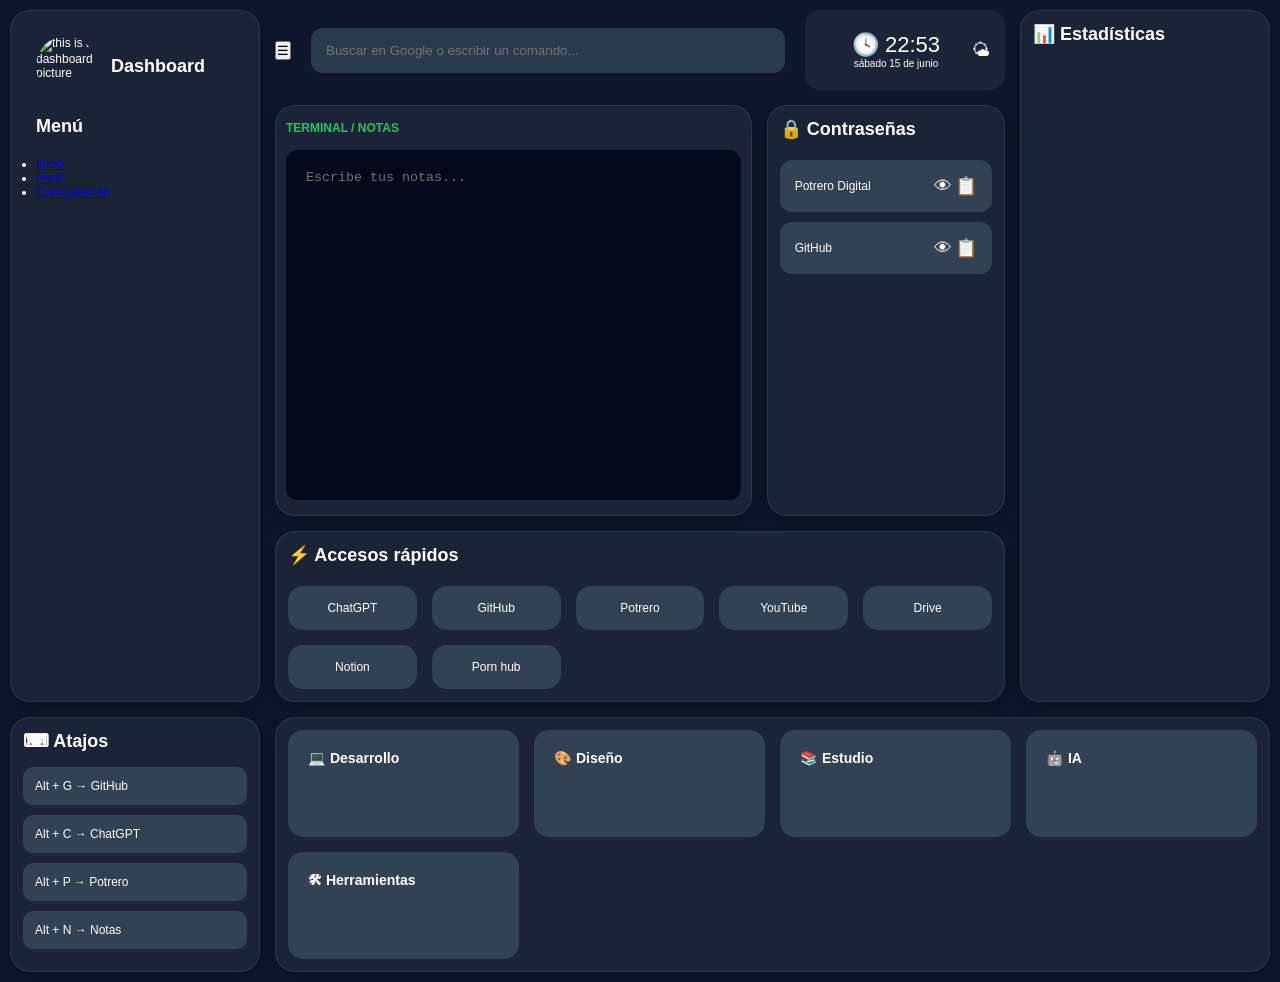
==== index.html @ 25eb0b9f "Add files via upload" ====
<!DOCTYPE html>
<html lang="en">
<head>
    <meta charset="UTF-8">
    <meta name="viewport" content="width=device-width, initial-scale=1.0">
    <link rel="stylesheet" href="styles.css">
    <title>Document</title>
</head>
<body>
    <div class="dashboard">
        <!-- side bar -->
        <aside class="sidebar card">
            <div class="perfil">
                <img src="avatar.png" alt="this is a dashboard picture">
                <div>
                    <h2>Dashboard</h2>
                </div>
            </div>
            <h2>Menú</h2>
            <ul>
                <li><a href="#">Inicio</a></li>
                <li><a href="#">Perfil</a></li>
                <li><a href="#">Configuración</a></li>
            </ul>
        </aside>
        
        <!-- atajos  -->
        <section class="shortcuts card">

            <h2>⌨ Atajos</h2>

            <ul>
                <li>Alt + G → GitHub</li>
                <li>Alt + C → ChatGPT</li>
                <li>Alt + P → Potrero</li>
                <li>Alt + N → Notas</li>
            </ul>

        </section>

        <!-- Header -->
        <header class="header">
            <div class="side-btn">
                <button id="btn">
                    ☰
                </button>
            </div>
            <div class="buscador">
                <input
                    type="text"
                    placeholder="Buscar en Google o escribir un comando..."
                >
            </div>

            <div class="environment">
                <div class="env-tab">
                    <div class="reloj">
                        <p style="font-size: 22px;padding: 0;margin: 0;">🕓 22:53</p>
                        <p style="font-size: smaller;padding: 0;margin: 0;">sábado 15 de junio</p>
                    </div>
                    <div class="clima">
                        <p style="font-size: 22px;padding: 0;margin: 0;">🌤 18°C</p>
                        <p style="font-size: smaller;">Buenos Aires</p>
                    </div>
                </div>
                
                <div class="env-btns">
                    <div class="btn-reloj">
                        <button id="btn-reloj" class="btn-env">🕓</button>
                    </div>
                    <div class="btn-clima">
                        <button id="btn-clima" class="btn-env">🌤</button>
                    </div>
                </div>
            </div>
        </header>


        <!-- Terminal -->
        <section class="terminal card">

            <div class="terminal-header">
                TERMINAL / NOTAS
            </div>

            <textarea placeholder="Escribe tus notas..."></textarea>

        </section>
        
        <!-- Contraseñas -->
        <section class="passwords card">
            <h2>🔒 Contraseñas</h2>

            <div class="password-item">
                <span>Potrero Digital</span>

                <div>
                    <button>👁</button>
                    <button>📋</button>
                </div>
            </div>

            <div class="password-item">
                <span>GitHub</span>

                <div>
                    <button>👁</button>
                    <button>📋</button>
                </div>
            </div>
        </section>

        <!-- statistics  -->
        <section class="statistics card ">

            <h2>📊 Estadísticas</h2>

            

        </section>

        <!-- Accesos rápidos -->
        <section class="quick-links card">

            <h2>⚡ Accesos rápidos</h2>

            <div class="links-grid">

                <a href="#">ChatGPT</a>
                <a href="#">GitHub</a>
                <a href="#">Potrero</a>
                <a href="#">YouTube</a>
                <a href="#">Drive</a>
                <a href="#">Notion</a>
                <a href="#">Porn hub</a>

            </div>

        </section>

        <!-- Categorías -->
        <section class="categories card">

            <div class="category">
                <h3>💻 Desarrollo</h3>
            </div>

            <div class="category">
                <h3>🎨 Diseño</h3>
            </div>

            <div class="category">
                <h3>📚 Estudio</h3>
            </div>

            <div class="category">
                <h3>🤖 IA</h3>
            </div>

            <div class="category">
                <h3>🛠 Herramientas</h3>
            </div>

        </section>

    </div>
    <SCRIpt src="sidebars.js"></SCRIpt>
</body>
</html>
---- styles.css ----
/* =========================
    RESET
========================= */

*{
    margin:0;
    padding:0;
    box-sizing:border-box;
}

body{
    font-family:"Lato",sans-serif;
    font-size: 12px;
    background-image: url('img/background.jpg');
    background: #0f172a;
    color: white;
    min-height:100vh;
    width: 100%;
}


/* =========================
    DASHBOARD PRINCIPAL
========================= */

.dashboard{
    display:grid;
    gap:15px;
    padding:10px;
    grid-template-columns:
        250px
        2fr
        1fr
        250px;
    grid-template-areas:
        "sidebar header header statistics"
        "sidebar terminal passwords statistics"
        "sidebar quick quick statistics"
        "shortcuts categories categories categories";
    transition: grid-template-columns 0.5s ease;
}
.dashboard.oculta-sidebar{
    grid-template-columns:
        0
        2fr
        1fr
        1fr;
}

/* =========================
    TARJETAS GENERALES
========================= */

.card{
    background:#1e293bcc;
    border-radius:20px;
    padding: 12px;
    border:1px solid rgba(255,255,255,.08);
    box-shadow:
    0 5px 20px rgba(0,0,0,.3);
}
/* =========================
    SIDE BAR
========================= */
.sidebar{
    grid-area:sidebar;
    display:flex;
    flex-direction:column;
    gap:20px;
    padding:25px;
    transition: all 0.5s ease;
    opacity: 1;
    visibility: visible;
}

.sidebar.oculta{
    opacity: 0;
    visibility: hidden;
    padding: 0 25px;
}

/* =========================
    HEADER
========================= */

.header{
    grid-area:header;
    display:flex;
    align-items:center;
    gap:20px;
    justify-content: space-between;
}

.perfil{
    display:flex;
    align-items:center;
    gap:15px;
}

.perfil img{
    width:60px;
    height:60px;
    border-radius:50%;
    object-fit:cover;
}

.buscador{
    flex:1;
}

.buscador input{
    width:100%;
    padding:15px;
    border:none;
    border-radius:12px;
    background:#334155cc;
    color:white;
    outline:none;
}
.environment{
    background:#1e293bcc;
    padding:15px;
    border-radius:15px;
    text-align:center;
    display: flex;
    justify-content: center;
    align-items: center; 
    width: 200px;
}

.env-tab{
    flex:1;
    position:relative;
    display: flex;
    justify-content: center;
    align-items: center;
    min-height: 50px;
}
.btn-env {
    border: none;
    background: none;
    color: white;
    cursor: pointer;
    font-size: 18px;
}

.reloj,
.clima{
    opacity:0;
    transform:translateX(15px);
    transition:
        opacity .25s,
        transform .25s;
    position:absolute;
}
.reloj.activa,
.clima.activa{
    opacity:1;
    transform:translateX(0);
}
.btn-clima,
.btn-reloj {
    display: none;
}
.btn-clima.activa,
.btn-reloj.activa {
    display: block;
}


/* =========================
    CONTRASEÑAS
========================= */

.passwords{
    grid-area:passwords;
}

.passwords h2{
    margin-bottom:20px;
}

.password-item{
    display:flex;
    justify-content:space-between;
    align-items:center;
    padding:15px;
    background:#334155;
    border-radius:12px;
    margin-bottom:10px;
}

.password-item button{
    border:none;
    background:none;
    color:white;
    cursor:pointer;
    font-size:18px;
}

/* =========================
    TERMINAL
========================= */

.terminal{
    grid-area:terminal;
    display:flex;
    flex-direction:column;
    padding:15px 10px;
}

.terminal-header{
    margin-bottom:15px;
    color:#22c55e;
    font-weight:bold;
}

.terminal textarea{
    flex:1;
    min-height:350px;
    resize:none;
    background:#020617e5;
    color:#22c55e;
    border:none;
    border-radius:12px;
    padding:20px;
    font-family:monospace;
    outline:none;
}

/* =========================
    statistics
========================= */
.statistics{
    grid-area:statistics;
}

/* =========================
    ATAJOS
========================= */

.shortcuts{
    grid-area:shortcuts;
    transition: all 0.5s ease;
    opacity: 1;
    visibility: visible;
}

.shortcuts.oculta{
    opacity: 0;
    visibility: hidden;
}

.shortcuts h2{
    margin-bottom:15px;
}

.shortcuts ul{
    list-style:none;
}

.shortcuts li{
    padding:12px;
    margin-bottom:10px;
    border-radius:10px;
    background:#334155;
}

/* =========================
    ACCESOS RAPIDOS
========================= */

.quick-links{
    grid-area:quick;
}

.quick-links h2{
    margin-bottom:20px;
}

.links-grid{
    display:grid;
    gap:15px;
    grid-template-columns:
    repeat(auto-fit,minmax(120px,1fr));
}

.links-grid a{
    text-decoration:none;
    color:white;
    background:#334155;
    padding:15px;
    border-radius:15px;
    text-align:center;
    transition:.3s;
}

.links-grid a:hover{
    transform:translateY(-5px);
    background:#475569;
}

/* =========================
    CATEGORIAS
========================= */

.categories{
    grid-area:categories;
    display:grid;
    gap:15px;
    grid-template-columns:
    repeat(auto-fit,minmax(220px,1fr));
}

.category{
    background:#334155;
    padding:20px;
    border-radius:15px;
}

.category h3{
    margin-bottom:10px;
}

.category ul{
    list-style:none;
}

.category li{
    margin-bottom:8px;
}

/* =========================
    BOTON MODO OSCURO
========================= */

.theme-toggle{
    position:fixed;
    bottom:20px;
    left:20px;
    border:none;
    cursor:pointer;
    padding:12px 18px;
    border-radius:12px;
    background:#334155;
    color:white;
}

/* =========================
    MODO CLARO
========================= */

body.light{
    background:#f1f5f9;
    color:#0f172a;
}

body.light .card,
body.light .clima,
body.light .reloj{
    background:white;
}
body.light .links-grid a,
body.light .password-item,
body.light .shortcuts li,
body.light .category{
    background:#e2e8f0;
    color:#0f172a;
}

body.light .buscador input{
    background:#e2e8f0;
    color:#0f172a;
}

body.light .terminal textarea{
    background:#f8fafc;
    color:#166534;
}
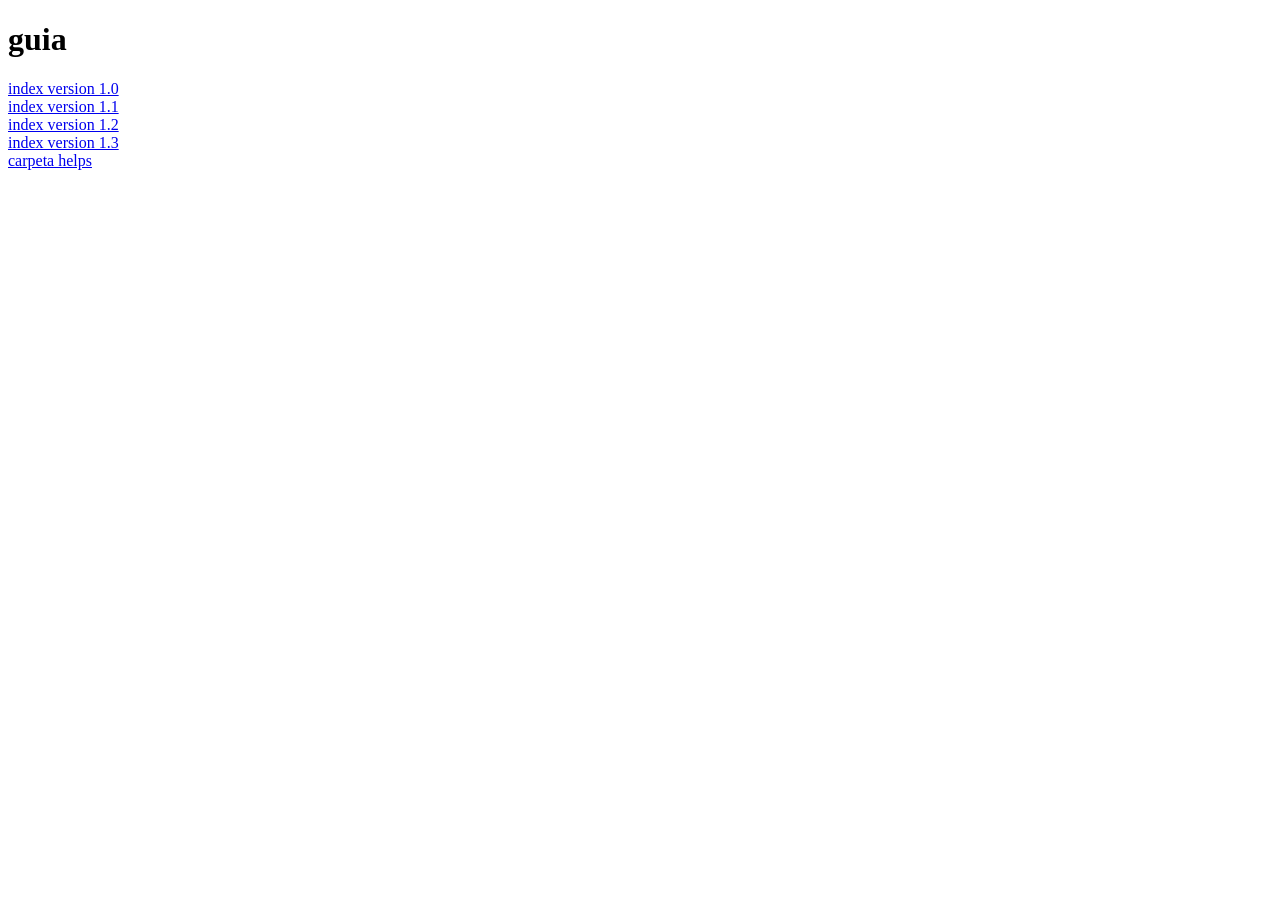
==== commit 77eeb5bb: "Add files via upload" ====
--- a/index.html
+++ b/index.html
@@ -3,167 +3,15 @@
 <head>
     <meta charset="UTF-8">
     <meta name="viewport" content="width=device-width, initial-scale=1.0">
-    <link rel="stylesheet" href="styles.css">
     <title>Document</title>
 </head>
 <body>
-    <div class="dashboard">
-        <!-- side bar -->
-        <aside class="sidebar card">
-            <div class="perfil">
-                <img src="avatar.png" alt="this is a dashboard picture">
-                <div>
-                    <h2>Dashboard</h2>
-                </div>
-            </div>
-            <h2>Menú</h2>
-            <ul>
-                <li><a href="#">Inicio</a></li>
-                <li><a href="#">Perfil</a></li>
-                <li><a href="#">Configuración</a></li>
-            </ul>
-        </aside>
-        
-        <!-- atajos  -->
-        <section class="shortcuts card">
+    <h1>guia</h1>
+    <a href="dashboard/version 1.0/index.html">index version 1.0</a><br>
+    <a href="dashboard/version 1.1/index.html">index version 1.1</a><br>
+    <a href="dashboard/version 1.2/index.html">index version 1.2</a><br>
+    <a href="dashboard/version 1.3/index.html">index version 1.3</a><br>
+    <a href="dashboard/helps">carpeta helps</a><br>
 
-            <h2>⌨ Atajos</h2>
-
-            <ul>
-                <li>Alt + G → GitHub</li>
-                <li>Alt + C → ChatGPT</li>
-                <li>Alt + P → Potrero</li>
-                <li>Alt + N → Notas</li>
-            </ul>
-
-        </section>
-
-        <!-- Header -->
-        <header class="header">
-            <div class="side-btn">
-                <button id="btn">
-                    ☰
-                </button>
-            </div>
-            <div class="buscador">
-                <input
-                    type="text"
-                    placeholder="Buscar en Google o escribir un comando..."
-                >
-            </div>
-
-            <div class="environment">
-                <div class="env-tab">
-                    <div class="reloj">
-                        <p style="font-size: 22px;padding: 0;margin: 0;">🕓 22:53</p>
-                        <p style="font-size: smaller;padding: 0;margin: 0;">sábado 15 de junio</p>
-                    </div>
-                    <div class="clima">
-                        <p style="font-size: 22px;padding: 0;margin: 0;">🌤 18°C</p>
-                        <p style="font-size: smaller;">Buenos Aires</p>
-                    </div>
-                </div>
-                
-                <div class="env-btns">
-                    <div class="btn-reloj">
-                        <button id="btn-reloj" class="btn-env">🕓</button>
-                    </div>
-                    <div class="btn-clima">
-                        <button id="btn-clima" class="btn-env">🌤</button>
-                    </div>
-                </div>
-            </div>
-        </header>
-
-
-        <!-- Terminal -->
-        <section class="terminal card">
-
-            <div class="terminal-header">
-                TERMINAL / NOTAS
-            </div>
-
-            <textarea placeholder="Escribe tus notas..."></textarea>
-
-        </section>
-        
-        <!-- Contraseñas -->
-        <section class="passwords card">
-            <h2>🔒 Contraseñas</h2>
-
-            <div class="password-item">
-                <span>Potrero Digital</span>
-
-                <div>
-                    <button>👁</button>
-                    <button>📋</button>
-                </div>
-            </div>
-
-            <div class="password-item">
-                <span>GitHub</span>
-
-                <div>
-                    <button>👁</button>
-                    <button>📋</button>
-                </div>
-            </div>
-        </section>
-
-        <!-- statistics  -->
-        <section class="statistics card ">
-
-            <h2>📊 Estadísticas</h2>
-
-            
-
-        </section>
-
-        <!-- Accesos rápidos -->
-        <section class="quick-links card">
-
-            <h2>⚡ Accesos rápidos</h2>
-
-            <div class="links-grid">
-
-                <a href="#">ChatGPT</a>
-                <a href="#">GitHub</a>
-                <a href="#">Potrero</a>
-                <a href="#">YouTube</a>
-                <a href="#">Drive</a>
-                <a href="#">Notion</a>
-                <a href="#">Porn hub</a>
-
-            </div>
-
-        </section>
-
-        <!-- Categorías -->
-        <section class="categories card">
-
-            <div class="category">
-                <h3>💻 Desarrollo</h3>
-            </div>
-
-            <div class="category">
-                <h3>🎨 Diseño</h3>
-            </div>
-
-            <div class="category">
-                <h3>📚 Estudio</h3>
-            </div>
-
-            <div class="category">
-                <h3>🤖 IA</h3>
-            </div>
-
-            <div class="category">
-                <h3>🛠 Herramientas</h3>
-            </div>
-
-        </section>
-
-    </div>
-    <SCRIpt src="sidebars.js"></SCRIpt>
 </body>
 </html>
